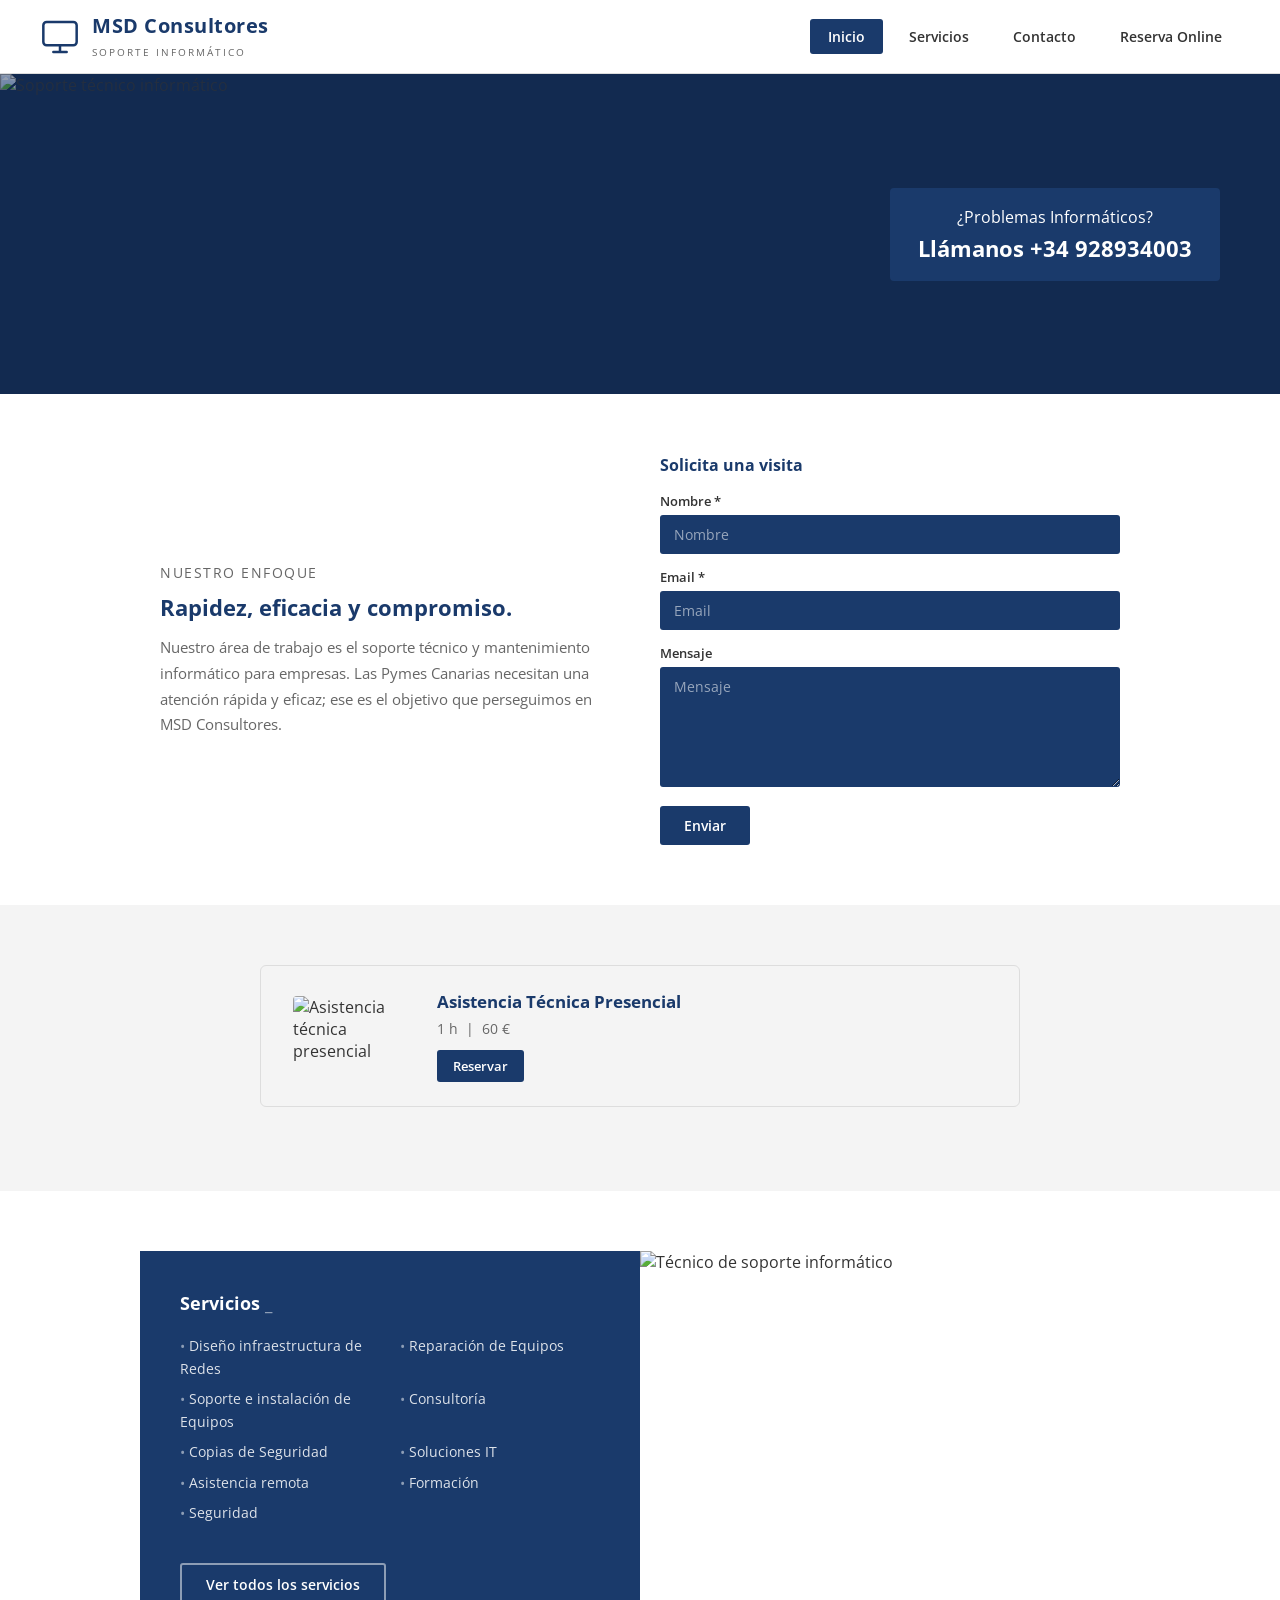
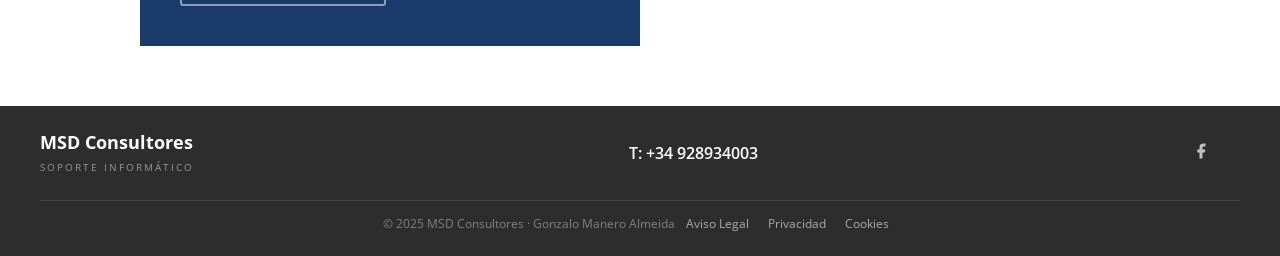
==== index.html @ 96a4a4f1 "Migración de msdconsultores.com de Wix a GitHub Pages Web estática HTML/CSS/JS con todas las páginas" ====
<!DOCTYPE html>
<html lang="es">
<head>
  <meta charset="UTF-8" />
  <meta name="viewport" content="width=device-width, initial-scale=1.0" />
  <title>MSD Consultores | Mantenimiento Informático | Las Palmas</title>
  <meta name="description" content="Soporte técnico y mantenimiento informático para empresas en Las Palmas de Gran Canaria. Rapidez, eficacia y compromiso. Llámanos +34 928934003." />
  <meta name="keywords" content="mantenimiento informático Las Palmas, soporte técnico empresas, informática Gran Canaria, MSD Consultores" />
  <meta name="robots" content="index, follow" />
  <link rel="canonical" href="https://www.msdconsultores.com/" />
  <!-- Open Graph -->
  <meta property="og:title" content="MSD Consultores | Mantenimiento Informático | Las Palmas" />
  <meta property="og:description" content="Soporte técnico y mantenimiento informático para empresas en Las Palmas de Gran Canaria." />
  <meta property="og:url" content="https://www.msdconsultores.com/" />
  <meta property="og:type" content="website" />
  <!-- Fonts -->
  <link rel="preconnect" href="https://fonts.googleapis.com" />
  <link rel="preconnect" href="https://fonts.gstatic.com" crossorigin />
  <link href="https://fonts.googleapis.com/css2?family=Open+Sans:wght@400;600;700&display=swap" rel="stylesheet" />
  <link rel="stylesheet" href="css/style.css" />
  <!-- Schema.org -->
  <script type="application/ld+json">
  {
    "@context": "https://schema.org",
    "@type": "LocalBusiness",
    "name": "MSD Consultores",
    "description": "Soporte técnico y mantenimiento informático para empresas en Las Palmas de Gran Canaria.",
    "url": "https://www.msdconsultores.com",
    "telephone": "+34928934003",
    "email": "sat@msdconsultores.com",
    "address": {
      "@type": "PostalAddress",
      "streetAddress": "Virgen del Pilar 37, Local 17",
      "addressLocality": "Las Palmas de Gran Canaria",
      "postalCode": "35012",
      "addressCountry": "ES"
    },
    "geo": {
      "@type": "GeoCoordinates",
      "latitude": "28.1235",
      "longitude": "-15.4366"
    },
    "openingHours": "Mo-Fr 09:00-18:00",
    "sameAs": [
      "https://www.facebook.com/msdconsultores",
      "https://twitter.com/msdconsultores"
    ]
  }
  </script>
</head>
<body>

  <!-- NAVBAR -->
  <nav class="navbar" role="navigation" aria-label="Navegación principal">
    <a href="index.html" class="navbar-brand" aria-label="MSD Consultores inicio">
      <svg xmlns="http://www.w3.org/2000/svg" viewBox="0 0 24 24" fill="none" stroke="currentColor" stroke-width="1.5" stroke-linecap="round" stroke-linejoin="round" aria-hidden="true">
        <rect x="2" y="3" width="20" height="14" rx="2"/><path d="M8 21h8M12 17v4"/>
      </svg>
      <div class="brand-text">
        <h1>MSD Consultores</h1>
        <span>Soporte Informático</span>
      </div>
    </a>
    <button class="hamburger" aria-label="Abrir menú" aria-expanded="false">
      <span></span><span></span><span></span>
    </button>
    <div class="nav-links">
      <a href="index.html" class="active">Inicio</a>
      <a href="servicios.html">Servicios</a>
      <a href="contacto.html">Contacto</a>
      <a href="reserva.html">Reserva Online</a>
    </div>
  </nav>

  <!-- HERO -->
  <section class="hero" aria-label="Banner principal">
    <img src="images/hero-bg.jpg" alt="Soporte técnico informático" />
    <div class="hero-overlay">
      <div class="hero-badge">
        <p>¿Problemas Informáticos?</p>
        <a href="tel:+34928934003">Llámanos +34 928934003</a>
      </div>
    </div>
  </section>

  <!-- INTRO -->
  <section class="section" aria-labelledby="intro-title">
    <div class="intro-strip">
      <div>
        <p class="label">Nuestro enfoque</p>
        <h2 id="intro-title">Rapidez, eficacia y compromiso.</h2>
        <p>Nuestro área de trabajo es el soporte técnico y mantenimiento informático para empresas. Las Pymes Canarias necesitan una atención rápida y eficaz; ese es el objetivo que perseguimos en MSD Consultores.</p>
      </div>
      <!-- CONTACT FORM -->
      <div>
        <h3 style="font-size:1rem;color:var(--navy);font-weight:700;margin-bottom:16px;">Solicita una visita</h3>
        <form id="contact-form" action="https://formspree.io/f/REPLACE_WITH_YOUR_FORMSPREE_ID" method="POST">
          <div class="form-group">
            <label for="nombre">Nombre *</label>
            <input type="text" id="nombre" name="nombre" placeholder="Nombre" required />
          </div>
          <div class="form-group">
            <label for="email">Email *</label>
            <input type="email" id="email" name="email" placeholder="Email" required />
          </div>
          <div class="form-group">
            <label for="mensaje">Mensaje</label>
            <textarea id="mensaje" name="mensaje" placeholder="Mensaje" rows="4"></textarea>
          </div>
          <button type="submit" class="btn btn-primary">Enviar</button>
          <div id="form-success" class="form-success">¡Mensaje enviado! Nos pondremos en contacto contigo pronto.</div>
        </form>
      </div>
    </div>
  </section>

  <!-- ASISTENCIA TÉCNICA PRESENCIAL -->
  <section class="section section-gray" aria-label="Asistencia técnica presencial">
    <div class="booking-card">
      <img src="images/asistencia-presencial.jpg" alt="Asistencia técnica presencial" />
      <div class="booking-card-body">
        <h3>Asistencia Técnica Presencial</h3>
        <p class="meta">1 h &nbsp;|&nbsp; 60 €</p>
        <a href="reserva.html" class="btn btn-primary btn-sm">Reservar</a>
      </div>
    </div>
  </section>

  <!-- SERVICIOS -->
  <section class="section" aria-labelledby="servicios-title">
    <div class="services-list-section">
      <div class="services-list-box">
        <h3 id="servicios-title">Servicios</h3>
        <ul class="services-list">
          <li>Diseño infraestructura de Redes</li>
          <li>Reparación de Equipos</li>
          <li>Soporte e instalación de Equipos</li>
          <li>Consultoría</li>
          <li>Copias de Seguridad</li>
          <li>Soluciones IT</li>
          <li>Asistencia remota</li>
          <li>Formación</li>
          <li>Seguridad</li>
        </ul>
        <br />
        <a href="servicios.html" class="btn btn-outline" style="border-color:rgba(255,255,255,0.5);color:#fff;margin-top:16px;">Ver todos los servicios</a>
      </div>
      <div class="services-list-img">
        <img src="images/soporte-tecnico.jpg" alt="Técnico de soporte informático" />
      </div>
    </div>
  </section>

  <!-- FOOTER -->
  <footer>
    <div class="footer-brand">
      <h2>MSD Consultores</h2>
      <span>Soporte Informático</span>
    </div>
    <div class="footer-phone">
      T: <a href="tel:+34928934003">+34 928934003</a>
    </div>
    <div class="footer-social" aria-label="Redes sociales">
      <a href="#" aria-label="Facebook">
        <svg xmlns="http://www.w3.org/2000/svg" width="18" height="18" viewBox="0 0 24 24" fill="currentColor"><path d="M18 2h-3a5 5 0 0 0-5 5v3H7v4h3v8h4v-8h3l1-4h-4V7a1 1 0 0 1 1-1h3z"/></svg>
      </a>
      <a href="#" aria-label="Twitter / X">
        <svg xmlns="http://www.w3.org/2000/svg" width="18" height="18" viewBox="0 0 24 24" fill="currentColor"><path d="M4 4l16 16M4 20L20 4"/><line x1="4" y1="4" x2="20" y2="20"/></svg>
      </a>
    </div>
    <div class="footer-legal">
      <span>© 2025 MSD Consultores · Gonzalo Manero Almeida</span>
      <a href="legal.html">Aviso Legal</a>
      <a href="legal.html#privacidad">Privacidad</a>
      <a href="legal.html#cookies">Cookies</a>
    </div>
  </footer>

  <script src="js/main.js"></script>
</body>
</html>
---- css/style.css ----
/* ===== VARIABLES ===== */
:root {
  --navy: #1a3a6b;
  --navy-dark: #122a50;
  --navy-light: #1e4d8c;
  --accent: #2a5ba8;
  --gray-bg: #f4f4f4;
  --gray-footer: #2d2d2d;
  --text: #333;
  --text-light: #666;
  --white: #fff;
  --border: #ddd;
}

/* ===== RESET ===== */
*, *::before, *::after { box-sizing: border-box; margin: 0; padding: 0; }
html { scroll-behavior: smooth; }
body { font-family: 'Open Sans', sans-serif; color: var(--text); background: var(--white); }
img { max-width: 100%; display: block; }
a { text-decoration: none; color: inherit; }
ul { list-style: none; }

/* ===== NAVBAR ===== */
.navbar {
  position: sticky;
  top: 0;
  z-index: 1000;
  background: var(--white);
  border-bottom: 1px solid var(--border);
  display: flex;
  align-items: center;
  justify-content: space-between;
  padding: 12px 40px;
}
.navbar-brand { display: flex; align-items: center; gap: 12px; }
.navbar-brand svg { width: 40px; height: 40px; color: var(--navy); }
.brand-text h1 { font-size: 1.25rem; font-weight: 700; color: var(--navy); letter-spacing: 0.5px; }
.brand-text span { font-size: 0.65rem; letter-spacing: 2px; color: var(--text-light); text-transform: uppercase; }
.nav-links { display: flex; gap: 8px; align-items: center; }
.nav-links a {
  padding: 8px 18px;
  font-size: 0.9rem;
  font-weight: 600;
  color: var(--text);
  border-radius: 3px;
  transition: background 0.2s, color 0.2s;
}
.nav-links a:hover, .nav-links a.active {
  background: var(--navy);
  color: var(--white);
}
.hamburger { display: none; flex-direction: column; gap: 5px; cursor: pointer; padding: 5px; }
.hamburger span { display: block; width: 24px; height: 2px; background: var(--navy); transition: all 0.3s; }

/* ===== HERO ===== */
.hero {
  position: relative;
  height: 320px;
  overflow: hidden;
  background: var(--navy-dark);
}
.hero img { width: 100%; height: 100%; object-fit: cover; opacity: 0.55; }
.hero-overlay {
  position: absolute;
  inset: 0;
  display: flex;
  align-items: center;
  justify-content: flex-end;
  padding: 0 60px;
}
.hero-badge {
  background: var(--navy);
  color: var(--white);
  padding: 18px 28px;
  text-align: center;
  border-radius: 4px;
}
.hero-badge p { font-size: 1rem; margin-bottom: 6px; }
.hero-badge a { font-size: 1.35rem; font-weight: 700; color: var(--white); }
.hero-badge a:hover { text-decoration: underline; }

/* ===== SECTIONS ===== */
.section { padding: 60px 40px; }
.section-gray { background: var(--gray-bg); }
.section-title {
  font-size: 1.6rem;
  font-weight: 700;
  color: var(--navy);
  margin-bottom: 8px;
}
.section-title::after { content: ' _'; color: var(--accent); }
.section-subtitle {
  color: var(--text-light);
  font-size: 0.95rem;
  max-width: 580px;
  line-height: 1.7;
  margin-bottom: 32px;
}
.section-header { text-align: center; margin-bottom: 48px; }
.section-header .section-subtitle { margin: 12px auto 0; }

/* ===== INTRO STRIP (HOME) ===== */
.intro-strip {
  display: grid;
  grid-template-columns: 1fr 1fr;
  gap: 40px;
  align-items: center;
  max-width: 960px;
  margin: 0 auto;
}
.intro-strip .label { font-size: 0.85rem; text-transform: uppercase; letter-spacing: 1.5px; color: var(--text-light); margin-bottom: 8px; }
.intro-strip h2 { font-size: 1.4rem; color: var(--navy); margin-bottom: 12px; }
.intro-strip p { color: var(--text-light); line-height: 1.7; font-size: 0.95rem; }

/* ===== BOOKING CARD ===== */
.booking-card {
  display: flex;
  align-items: center;
  gap: 24px;
  background: var(--gray-bg);
  border-radius: 6px;
  padding: 24px 32px;
  max-width: 760px;
  margin: 0 auto 24px;
  border: 1px solid var(--border);
}
.booking-card img { width: 120px; height: 80px; object-fit: cover; border-radius: 4px; flex-shrink: 0; }
.booking-card-body { flex: 1; }
.booking-card-body h3 { font-size: 1.05rem; color: var(--navy); margin-bottom: 6px; }
.booking-card-body .meta { font-size: 0.85rem; color: var(--text-light); margin-bottom: 12px; }

/* ===== CONTACT FORM SECTION ===== */
.contact-grid {
  display: grid;
  grid-template-columns: 1fr 1fr 1fr;
  gap: 40px;
  max-width: 1000px;
  margin: 0 auto;
  align-items: start;
}
.contact-info h3 { font-size: 1rem; font-weight: 700; color: var(--navy); margin-bottom: 16px; }
.contact-info p { font-size: 0.9rem; color: var(--text-light); line-height: 2; }
.contact-info a { color: var(--navy); font-weight: 600; }
.contact-info a:hover { text-decoration: underline; }
.map-placeholder {
  background: #e8e8e8;
  border-radius: 4px;
  height: 200px;
  display: flex;
  align-items: center;
  justify-content: center;
  font-size: 0.85rem;
  color: var(--text-light);
}

/* ===== FORM ===== */
.form-group { margin-bottom: 14px; }
.form-group label { display: block; font-size: 0.82rem; font-weight: 600; color: var(--text); margin-bottom: 5px; }
.form-group input,
.form-group textarea,
.form-group select {
  width: 100%;
  padding: 10px 14px;
  border: none;
  border-radius: 3px;
  font-size: 0.9rem;
  font-family: inherit;
  background: var(--navy);
  color: var(--white);
  outline: none;
  transition: background 0.2s;
}
.form-group input::placeholder,
.form-group textarea::placeholder { color: rgba(255,255,255,0.55); }
.form-group input:focus,
.form-group textarea:focus { background: var(--navy-light); }
.form-group textarea { resize: vertical; min-height: 120px; }

/* ===== BUTTONS ===== */
.btn {
  display: inline-block;
  padding: 10px 24px;
  font-size: 0.9rem;
  font-weight: 600;
  border-radius: 3px;
  cursor: pointer;
  border: none;
  transition: opacity 0.2s, transform 0.1s;
  font-family: inherit;
}
.btn:active { transform: scale(0.98); }
.btn-primary { background: var(--navy); color: var(--white); }
.btn-primary:hover { opacity: 0.85; }
.btn-outline { background: transparent; color: var(--navy); border: 2px solid var(--navy); }
.btn-outline:hover { background: var(--navy); color: var(--white); }
.btn-sm { padding: 7px 16px; font-size: 0.82rem; }

/* ===== SERVICES GRID ===== */
.services-grid {
  display: grid;
  grid-template-columns: repeat(auto-fit, minmax(280px, 1fr));
  gap: 28px;
  max-width: 1100px;
  margin: 0 auto;
}
.service-card {
  background: var(--white);
  border: 1px solid var(--border);
  border-radius: 6px;
  padding: 28px 24px;
  transition: box-shadow 0.2s;
}
.service-card:hover { box-shadow: 0 4px 20px rgba(0,0,0,0.08); }
.service-card h3 { font-size: 1rem; color: var(--navy); margin-bottom: 12px; font-weight: 700; }
.service-card h3::after { content: ' _'; color: var(--accent); }
.service-card p { font-size: 0.88rem; color: var(--text-light); line-height: 1.75; }

/* ===== SERVICES LIST (HOME) ===== */
.services-list-section {
  display: grid;
  grid-template-columns: 1fr 1fr;
  gap: 0;
  max-width: 1000px;
  margin: 0 auto;
  align-items: stretch;
}
.services-list-box {
  background: var(--navy);
  color: var(--white);
  padding: 40px;
}
.services-list-box h3 { font-size: 1.1rem; margin-bottom: 20px; }
.services-list-box h3::after { content: ' _'; color: rgba(255,255,255,0.5); }
.services-list {
  display: grid;
  grid-template-columns: 1fr 1fr;
  gap: 8px 20px;
}
.services-list li {
  font-size: 0.88rem;
  line-height: 1.6;
  color: rgba(255,255,255,0.85);
}
.services-list li::before { content: '• '; color: rgba(255,255,255,0.5); }
.services-list-img { overflow: hidden; }
.services-list-img img { width: 100%; height: 100%; object-fit: cover; }

/* ===== PAGE HEADER ===== */
.page-header {
  background: var(--gray-bg);
  padding: 48px 40px 32px;
  border-bottom: 1px solid var(--border);
}
.page-header h1 { font-size: 2rem; color: var(--navy); }
.page-header h1::after { content: ' _'; color: var(--accent); }
.page-header p { margin-top: 12px; color: var(--text-light); font-size: 0.95rem; max-width: 600px; line-height: 1.7; }

/* ===== SERVICES PAGE INTRO ===== */
.services-intro {
  display: grid;
  grid-template-columns: 1fr 1fr;
  gap: 60px;
  align-items: center;
  max-width: 1000px;
  margin: 0 auto 60px;
}
.services-intro img { border-radius: 6px; }

/* ===== LEGAL PAGE ===== */
.legal-content {
  max-width: 800px;
  margin: 0 auto;
}
.legal-content h2 { font-size: 1.3rem; color: var(--navy); margin: 36px 0 12px; font-weight: 700; }
.legal-content h3 { font-size: 1rem; color: var(--navy); margin: 24px 0 8px; font-weight: 700; }
.legal-content p, .legal-content li { font-size: 0.9rem; color: var(--text-light); line-height: 1.75; margin-bottom: 8px; }
.legal-content ul { padding-left: 20px; list-style: disc; }
.legal-content ul li { margin-bottom: 4px; }

/* ===== FOOTER ===== */
footer {
  background: var(--gray-footer);
  color: rgba(255,255,255,0.85);
  padding: 24px 40px;
  display: flex;
  align-items: center;
  justify-content: space-between;
  flex-wrap: wrap;
  gap: 16px;
}
.footer-brand h2 { font-size: 1.1rem; color: var(--white); font-weight: 700; }
.footer-brand span { font-size: 0.65rem; letter-spacing: 2px; color: rgba(255,255,255,0.5); text-transform: uppercase; }
.footer-phone { font-size: 1rem; font-weight: 600; color: var(--white); }
.footer-phone a { color: inherit; }
.footer-phone a:hover { text-decoration: underline; }
.footer-social { display: flex; gap: 12px; }
.footer-social a {
  color: rgba(255,255,255,0.7);
  font-size: 1.1rem;
  transition: color 0.2s;
}
.footer-social a:hover { color: var(--white); }
.footer-legal {
  width: 100%;
  text-align: center;
  font-size: 0.75rem;
  color: rgba(255,255,255,0.4);
  border-top: 1px solid rgba(255,255,255,0.1);
  padding-top: 14px;
  margin-top: 8px;
}
.footer-legal a { color: rgba(255,255,255,0.6); margin: 0 8px; }
.footer-legal a:hover { color: var(--white); }

/* ===== SUCCESS MESSAGE ===== */
.form-success {
  display: none;
  background: #d4edda;
  color: #155724;
  padding: 14px 18px;
  border-radius: 4px;
  font-size: 0.9rem;
  margin-top: 12px;
}

/* ===== RESPONSIVE ===== */
@media (max-width: 768px) {
  .navbar { padding: 12px 20px; }
  .nav-links { display: none; flex-direction: column; position: absolute; top: 65px; left: 0; right: 0; background: var(--white); border-bottom: 1px solid var(--border); padding: 16px 20px; gap: 4px; }
  .nav-links.open { display: flex; }
  .nav-links a { padding: 10px 14px; }
  .hamburger { display: flex; }
  .hero { height: 220px; }
  .hero-overlay { justify-content: center; padding: 0 20px; }
  .section { padding: 40px 20px; }
  .intro-strip { grid-template-columns: 1fr; }
  .contact-grid { grid-template-columns: 1fr; }
  .services-list-section { grid-template-columns: 1fr; }
  .services-list-img { display: none; }
  .services-intro { grid-template-columns: 1fr; }
  footer { flex-direction: column; text-align: center; padding: 24px 20px; }
  .page-header { padding: 32px 20px 24px; }
  .booking-card { flex-direction: column; align-items: flex-start; }
}
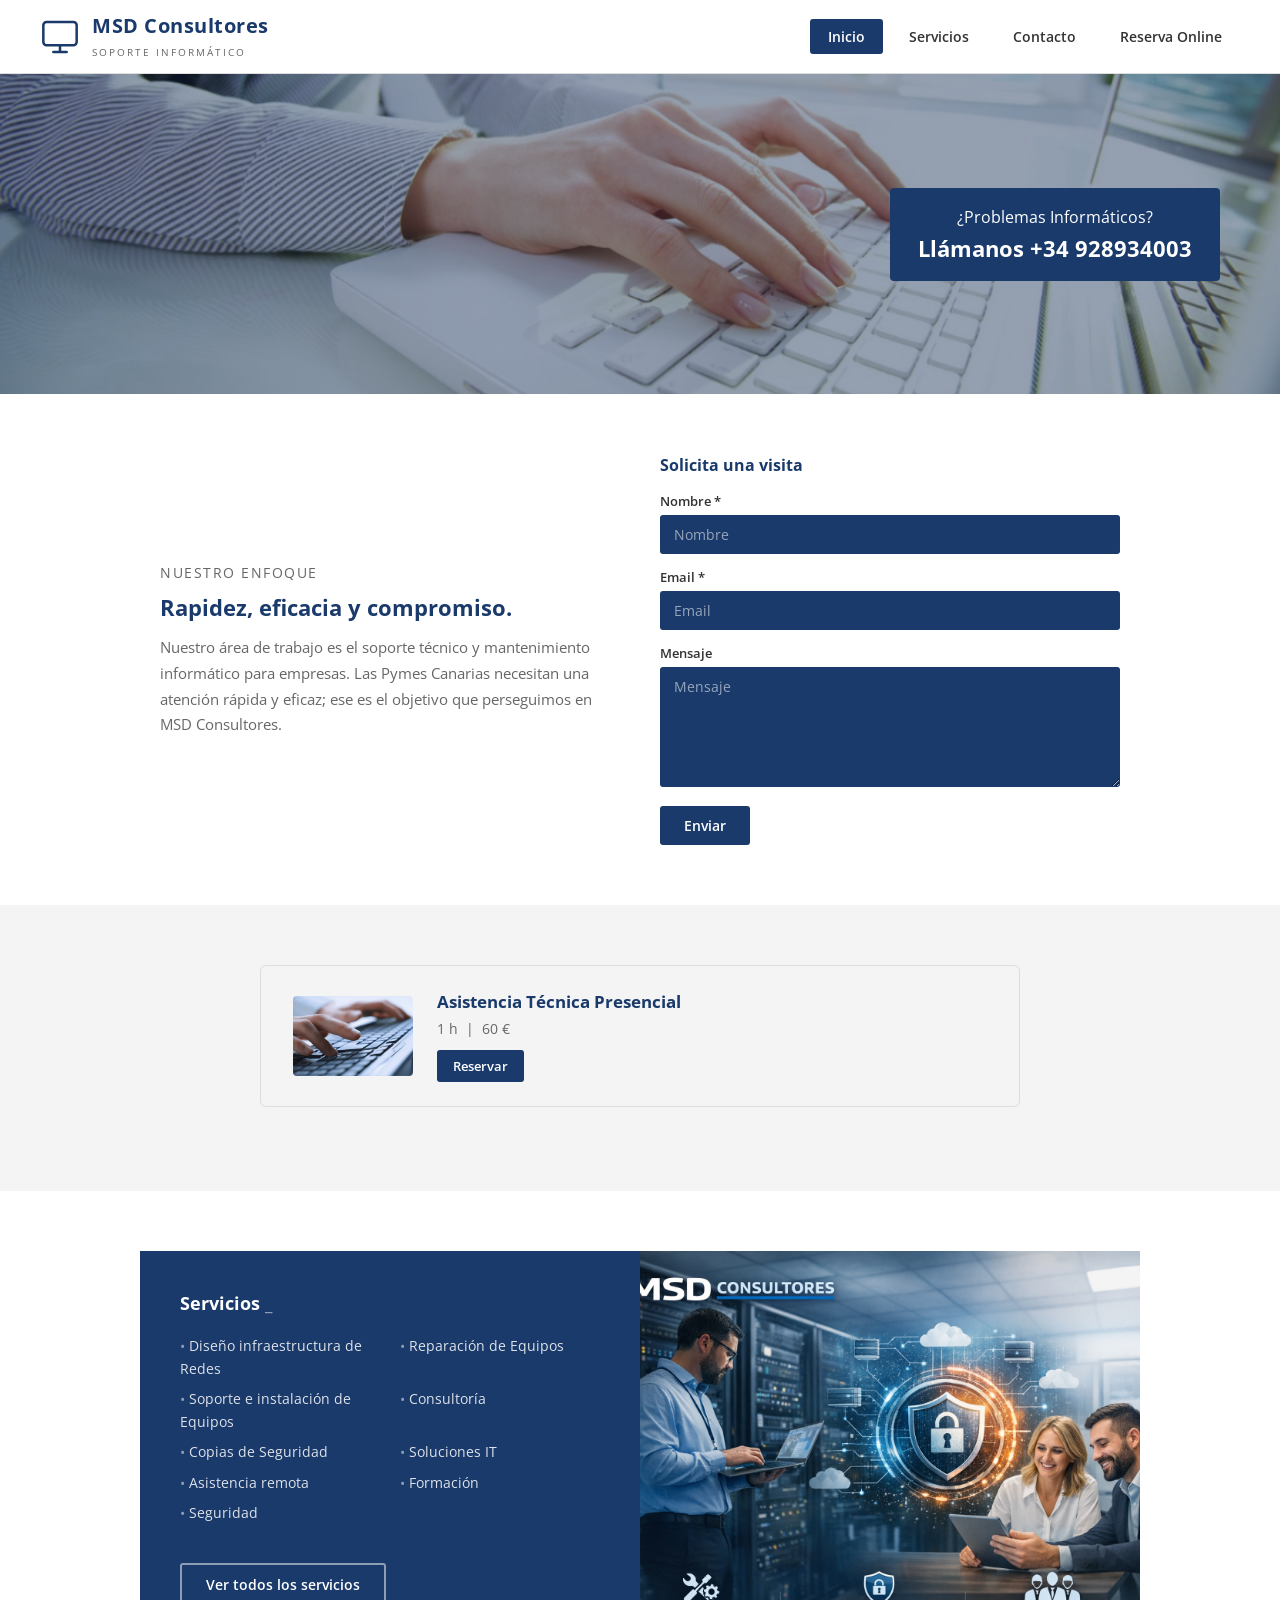
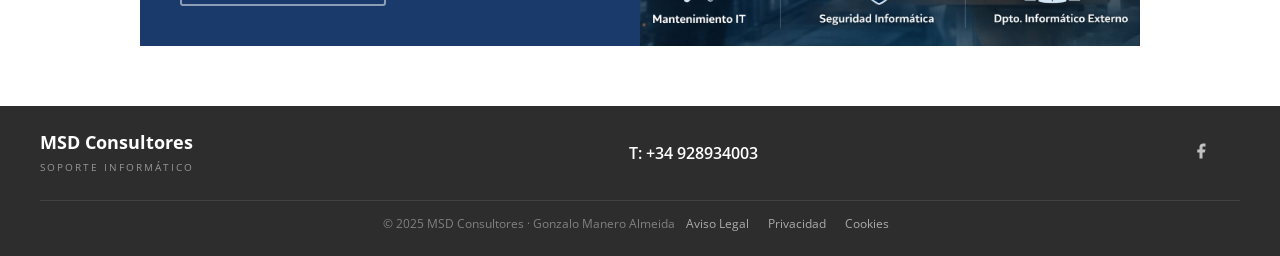
==== commit e0d5b377: "Actualizar rutas de imágenes con nombres reales subidos https://claude.ai/code/session_01HrAjExfNgPq" ====
--- a/index.html
+++ b/index.html
@@ -74,7 +74,7 @@
 
   <!-- HERO -->
   <section class="hero" aria-label="Banner principal">
-    <img src="images/hero-bg.jpg" alt="Soporte técnico informático" />
+    <img src="images/Hero.png" alt="Soporte técnico informático" />
     <div class="hero-overlay">
       <div class="hero-badge">
         <p>¿Problemas Informáticos?</p>
@@ -117,7 +117,7 @@
   <!-- ASISTENCIA TÉCNICA PRESENCIAL -->
   <section class="section section-gray" aria-label="Asistencia técnica presencial">
     <div class="booking-card">
-      <img src="images/asistencia-presencial.jpg" alt="Asistencia técnica presencial" />
+      <img src="images/Asistencia presencial.png" alt="Asistencia técnica presencial" />
       <div class="booking-card-body">
         <h3>Asistencia Técnica Presencial</h3>
         <p class="meta">1 h &nbsp;|&nbsp; 60 €</p>
@@ -146,7 +146,7 @@
         <a href="servicios.html" class="btn btn-outline" style="border-color:rgba(255,255,255,0.5);color:#fff;margin-top:16px;">Ver todos los servicios</a>
       </div>
       <div class="services-list-img">
-        <img src="images/soporte-tecnico.jpg" alt="Técnico de soporte informático" />
+        <img src="images/soporte tecnico.png" alt="Técnico de soporte informático" />
       </div>
     </div>
   </section>
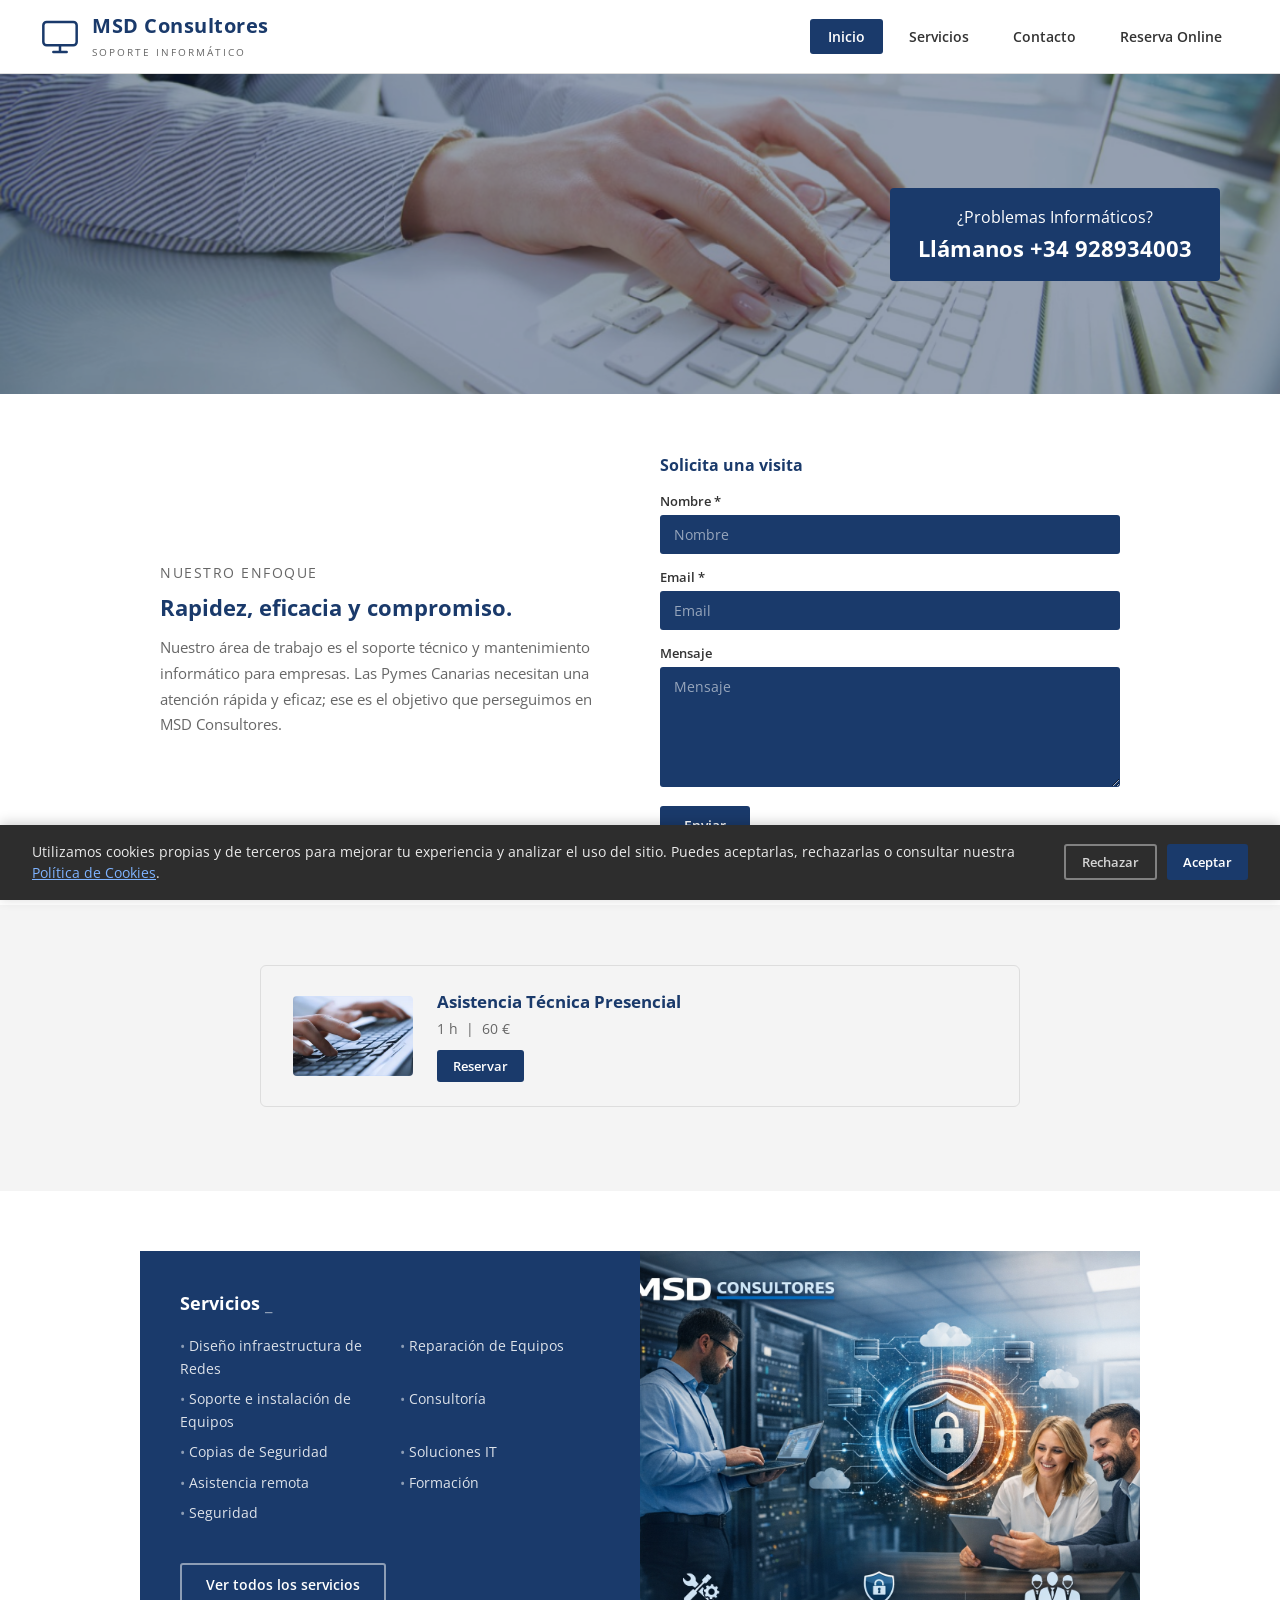
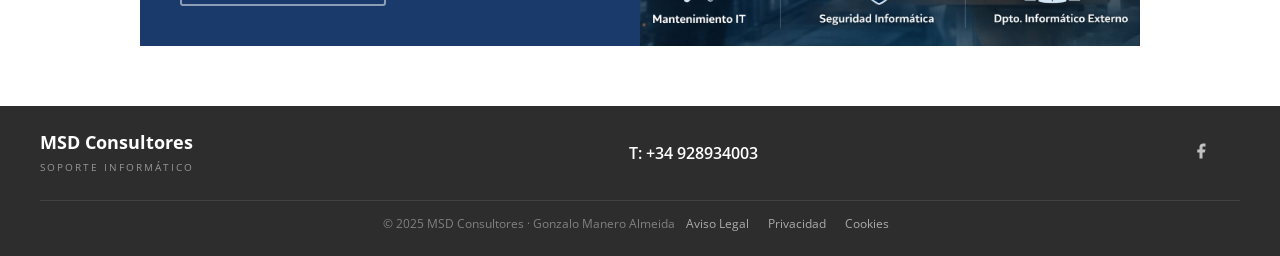
==== commit 80fe748f: "Añadir banner de aceptación de cookies (RGPD) Banner fijo en pie de página con botones Aceptar/Recha" ====
--- a/index.html
+++ b/index.html
@@ -176,6 +176,14 @@
     </div>
   </footer>
 
+  <!-- COOKIE BANNER -->
+  <div id="cookie-banner" class="cookie-banner hidden">
+    <p>Utilizamos cookies propias y de terceros para mejorar tu experiencia y analizar el uso del sitio. Puedes aceptarlas, rechazarlas o consultar nuestra <a href="legal.html#cookies">Política de Cookies</a>.</p>
+    <div class="cookie-banner-actions">
+      <button id="cookie-reject" class="btn btn-outline btn-sm" style="border-color:rgba(255,255,255,0.4);color:rgba(255,255,255,0.8);">Rechazar</button>
+      <button id="cookie-accept" class="btn btn-primary btn-sm">Aceptar</button>
+    </div>
+  </div>
   <script src="js/main.js"></script>
 </body>
 </html>
--- a/css/style.css
+++ b/css/style.css
@@ -322,6 +322,28 @@
   font-size: 0.9rem;
   margin-top: 12px;
 }
+
+/* ===== COOKIE BANNER ===== */
+.cookie-banner {
+  position: fixed;
+  bottom: 0;
+  left: 0;
+  right: 0;
+  z-index: 9999;
+  background: var(--gray-footer);
+  color: rgba(255,255,255,0.9);
+  padding: 16px 32px;
+  display: flex;
+  align-items: center;
+  justify-content: space-between;
+  gap: 20px;
+  flex-wrap: wrap;
+  box-shadow: 0 -2px 12px rgba(0,0,0,0.2);
+}
+.cookie-banner p { font-size: 0.85rem; line-height: 1.6; flex: 1; min-width: 240px; }
+.cookie-banner a { color: #7eb3ff; text-decoration: underline; }
+.cookie-banner-actions { display: flex; gap: 10px; flex-shrink: 0; }
+.cookie-banner.hidden { display: none; }
 
 /* ===== RESPONSIVE ===== */
 @media (max-width: 768px) {
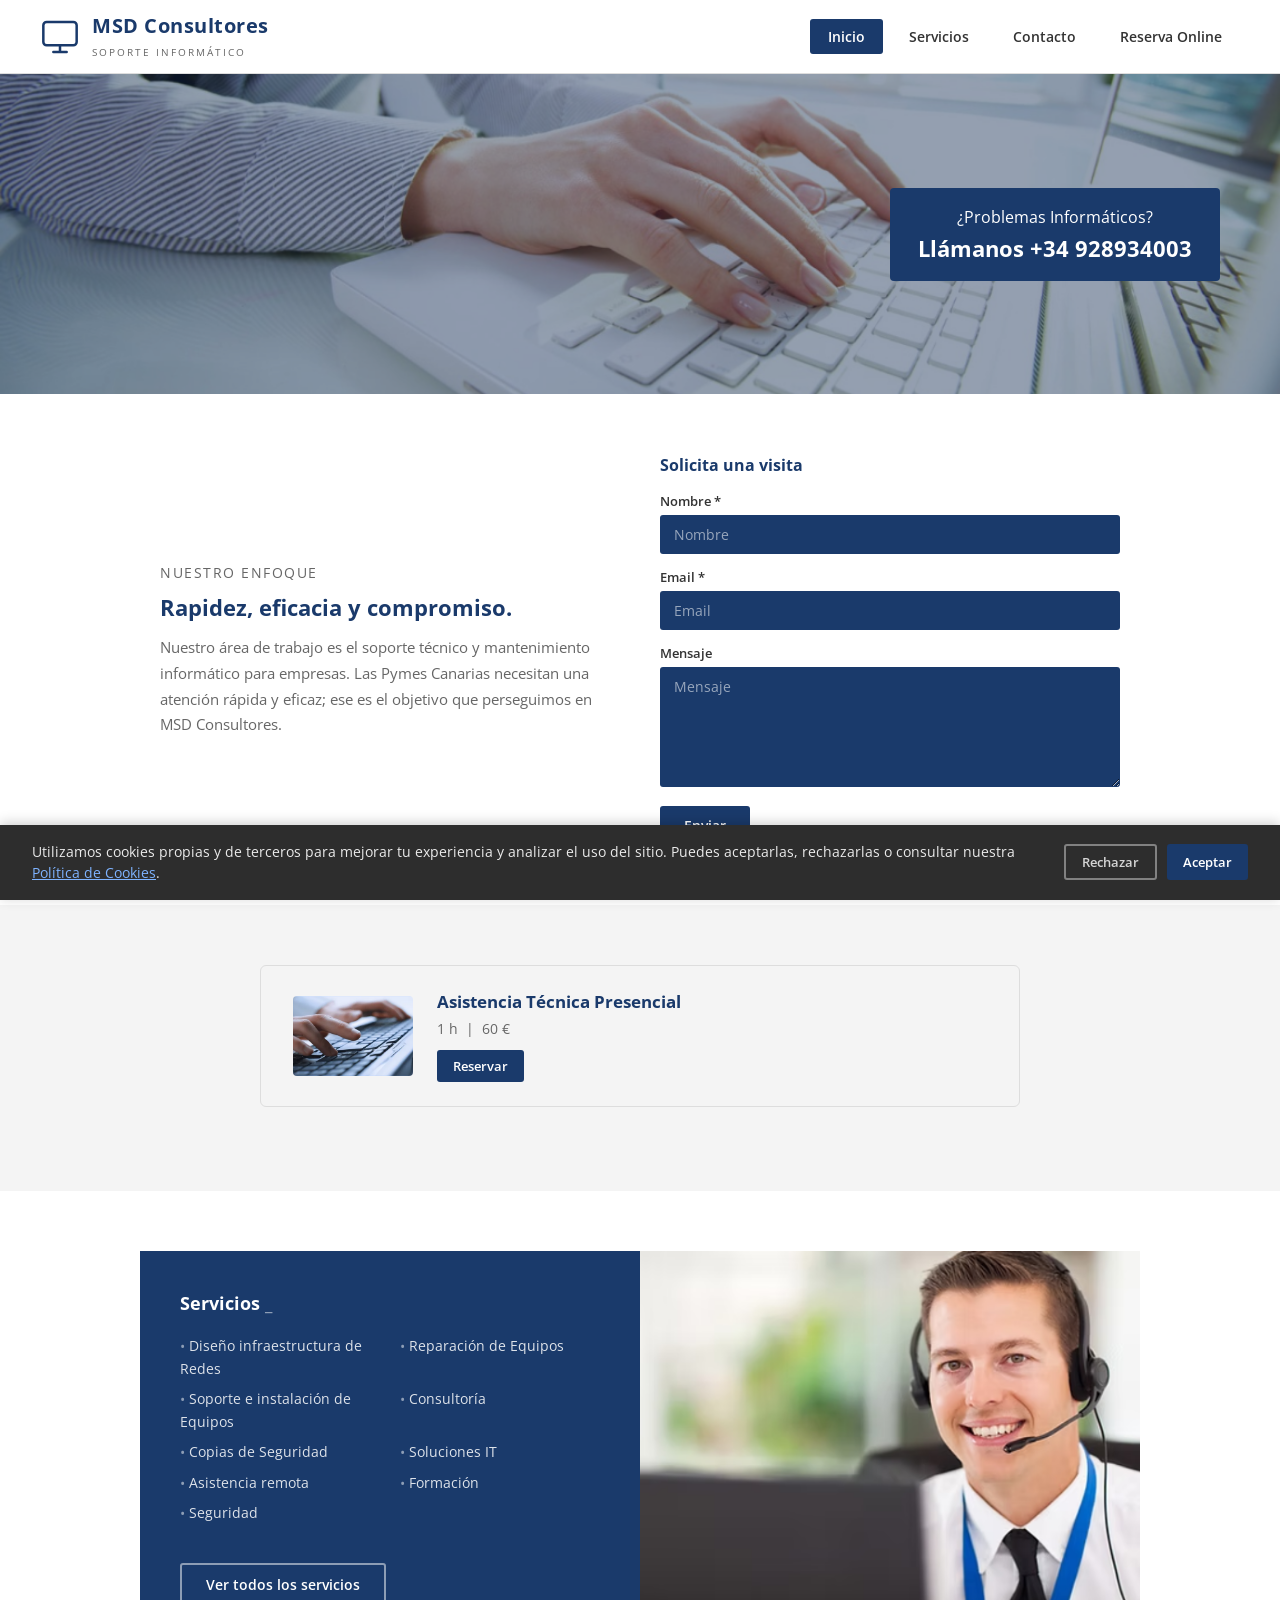
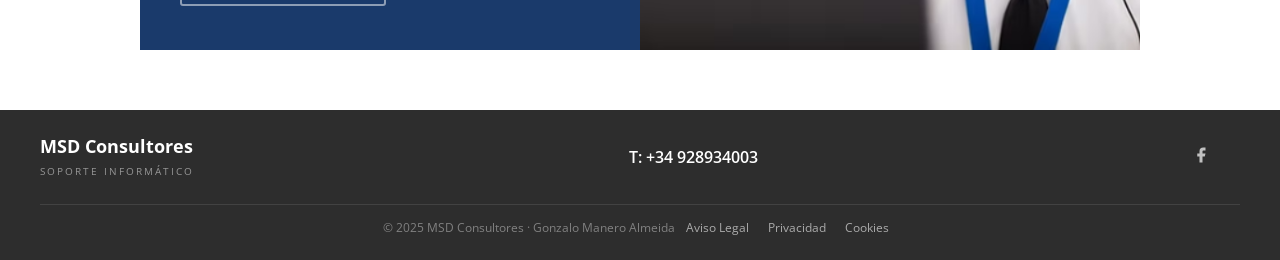
==== commit 03bbe9f9: "Reorganizar imágenes en Inicio y Servicios - Inicio: imagen sección servicios → Asistencia remota.pn" ====
--- a/index.html
+++ b/index.html
@@ -146,7 +146,7 @@
         <a href="servicios.html" class="btn btn-outline" style="border-color:rgba(255,255,255,0.5);color:#fff;margin-top:16px;">Ver todos los servicios</a>
       </div>
       <div class="services-list-img">
-        <img src="images/soporte tecnico.png" alt="Técnico de soporte informático" />
+        <img src="images/Asistencia remota.png" alt="Asistencia técnica remota" />
       </div>
     </div>
   </section>
--- a/css/style.css
+++ b/css/style.css
@@ -360,6 +360,7 @@
   .services-list-section { grid-template-columns: 1fr; }
   .services-list-img { display: none; }
   .services-intro { grid-template-columns: 1fr; }
+  .services-grid + div[style*="grid-template-columns"] { grid-template-columns: 1fr !important; }
   footer { flex-direction: column; text-align: center; padding: 24px 20px; }
   .page-header { padding: 32px 20px 24px; }
   .booking-card { flex-direction: column; align-items: flex-start; }
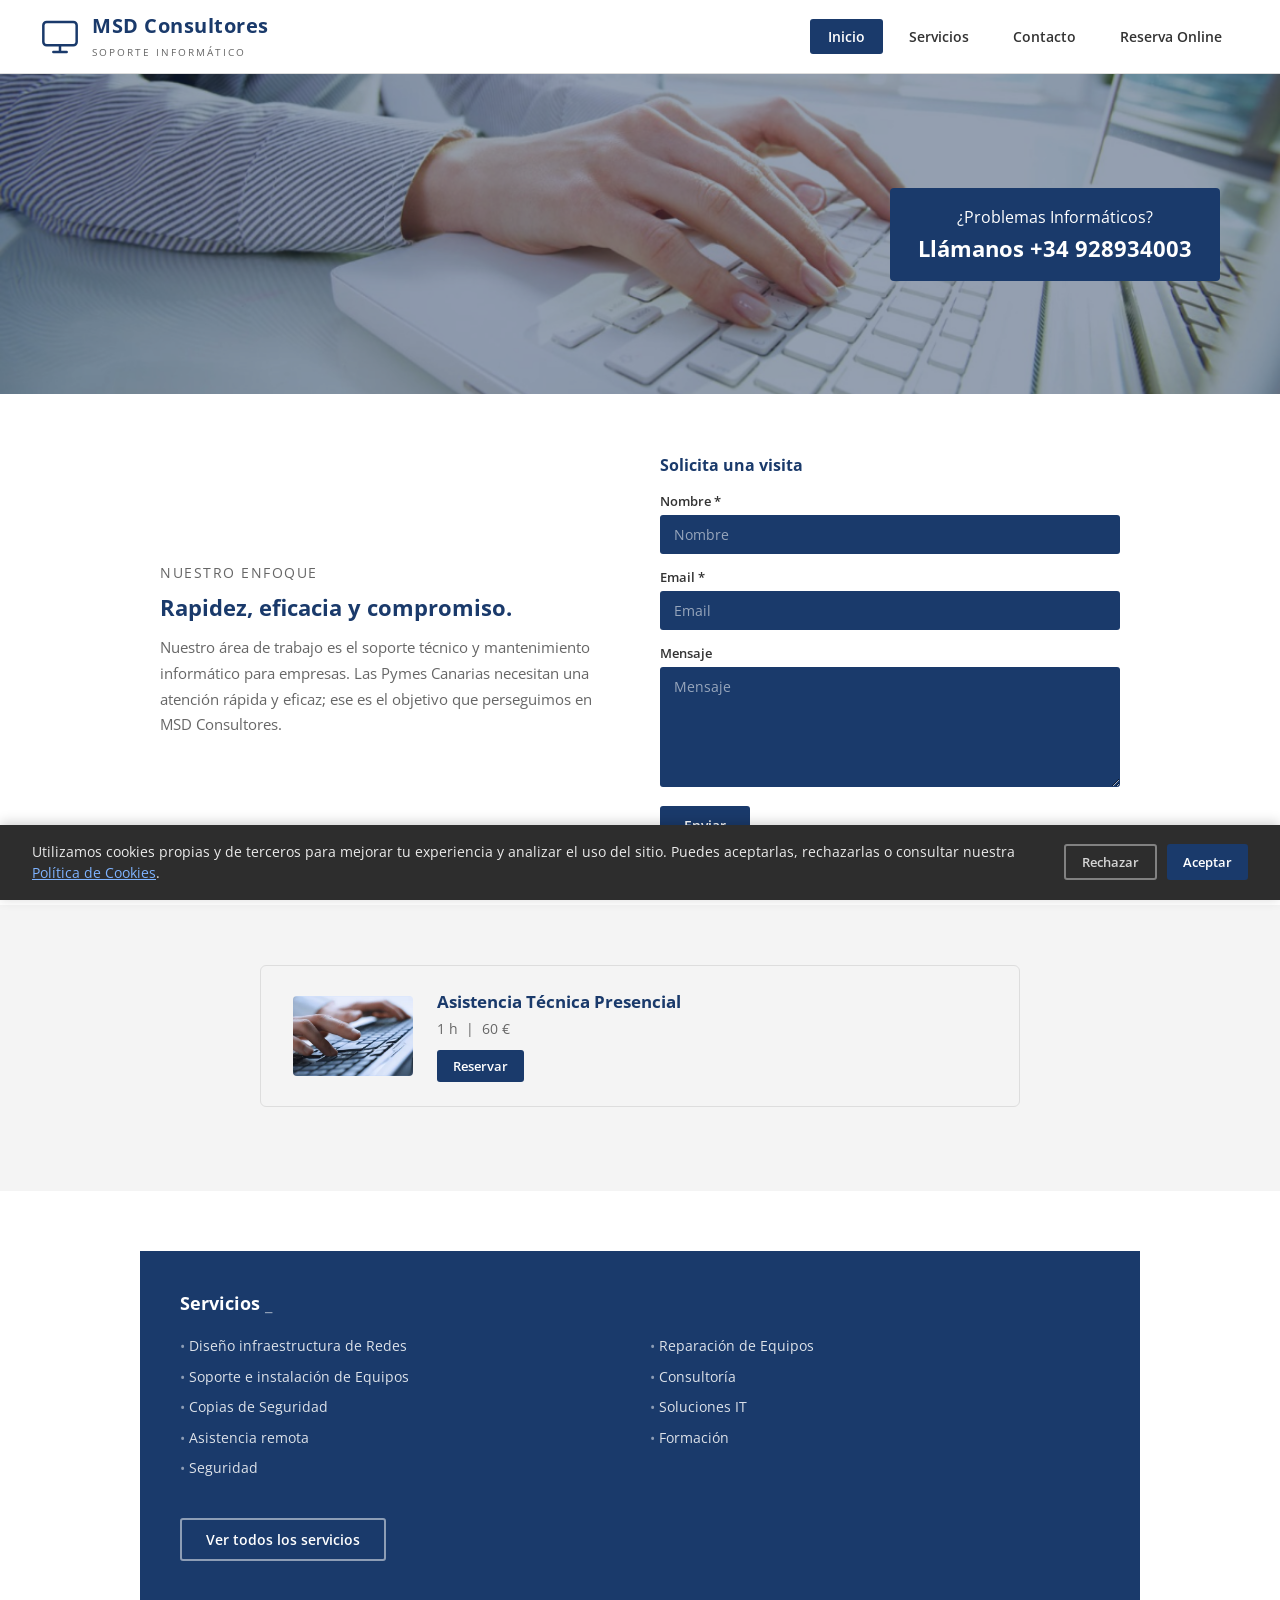
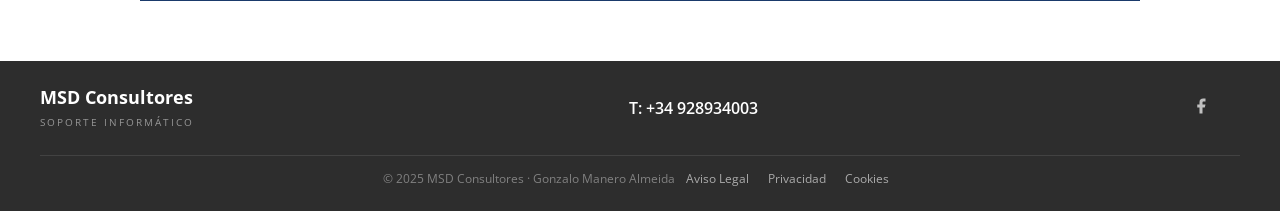
==== commit 7b33cf0f: "Eliminar imagen de sección Servicios en Inicio https://claude.ai/code/session_01HrAjExfNgPqEPik3hZJp" ====
--- a/index.html
+++ b/index.html
@@ -145,9 +145,6 @@
         <br />
         <a href="servicios.html" class="btn btn-outline" style="border-color:rgba(255,255,255,0.5);color:#fff;margin-top:16px;">Ver todos los servicios</a>
       </div>
-      <div class="services-list-img">
-        <img src="images/Asistencia remota.png" alt="Asistencia técnica remota" />
-      </div>
     </div>
   </section>
 
--- a/css/style.css
+++ b/css/style.css
@@ -217,12 +217,9 @@
 
 /* ===== SERVICES LIST (HOME) ===== */
 .services-list-section {
-  display: grid;
-  grid-template-columns: 1fr 1fr;
-  gap: 0;
+  display: block;
   max-width: 1000px;
   margin: 0 auto;
-  align-items: stretch;
 }
 .services-list-box {
   background: var(--navy);
